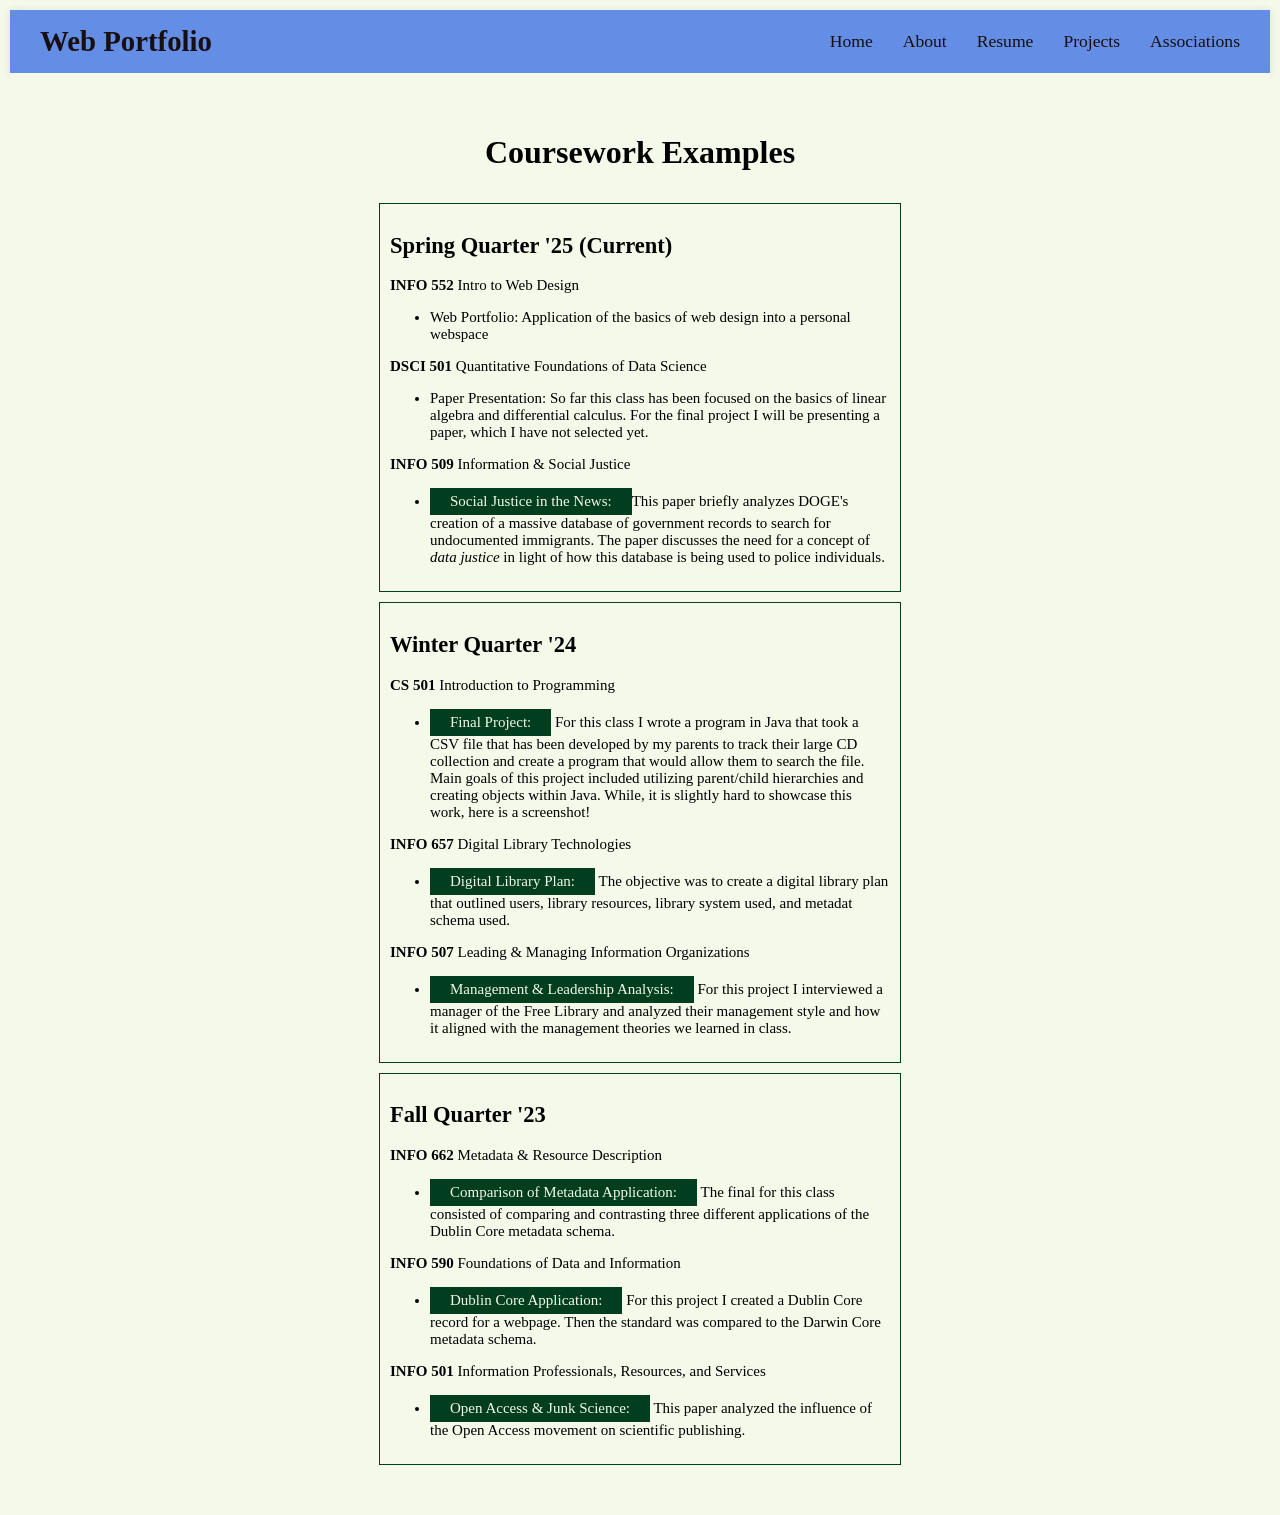
==== projects.html @ 8d5aa869 "Add files via upload" ====
<!DOCTYPE html>
<html lang="en">

<head>
    <meta charset="UTF-8">
    <title>Sonya Morud Portfolio</title>
    <link rel="stylesheet" href="styles.css">
</head>

<body>
    <header>
        <div class="nav-container">
            <h1 id="nav-title"><a href="#">Web Portfolio</a></h1>
            <nav>
                <ul class="nav-links">
                    <li><a href="index.html">Home</a></li>
                    <li><a href="about.html">About</a></li>
                    <li><a href="resume.html">Resume</a></li>
                    <li><a href="projects.html">Projects</a></li>
                    <li><a href="associations.html">Associations</a></li>
                </ul>
            </nav>
        </div>
    </header>
    <div class="flex-container">
        <h1>Coursework Examples</h1>
        <div>
            <h2>Spring Quarter '25 (Current)</h2>
            <p><b>INFO 552</b> Intro to Web Design </p>
            <ul>
                <li>Web Portfolio: Application of the basics of web design into a personal webspace</li>
            </ul>
            <p><b>DSCI 501</b> Quantitative Foundations of Data Science </p>
            <ul>
                <li>Paper Presentation: So far this class has been focused on the basics of linear algebra and
                    differential
                    calculus. For the final project I will be presenting a paper, which I have not selected yet.
                </li>
            </ul>
            <p><b>INFO 509</b> Information & Social Justice</p>
            <ul>
                <li><a href="./INFO509.pdf" class="button-link">Social Justice in the News:</a>This paper briefly analyzes
                    DOGE's creation of a massive database
                    of government records to search for undocumented immigrants. The paper discusses the need for
                    a concept of <em>data justice</em> in light of how this database is being used to police
                    individuals.
                </li>
            </ul>
        </div>
        <div>
            <h2>Winter Quarter '24</h2>
            <p><b>CS 501</b> Introduction to Programming</p>
            <ul>
                <li><a href="CS501.png" class="button-link">Final Project:</a> For this class I wrote a program in Java that
                    took a CSV file
                    that has been developed by my parents to track their large CD collection
                    and create a program that would allow them to search the file. Main goals
                    of this project included utilizing parent/child hierarchies and creating
                    objects within Java. While, it is slightly hard to showcase this work, here is a screenshot!
                </li>
            </ul>
            <p><b>INFO 657</b> Digital Library Technologies</p>
            <ul>
                <li><a href="INFO657.pdf" class="button-link">Digital Library Plan:</a> The objective was to create a digital
                    library plan that
                    outlined users, library resources, library system used, and metadat schema used.
                </li>
            </ul>
            <p><b>INFO 507</b> Leading & Managing Information Organizations</p>
            <ul>
                <li><a href="INFO507.pdf" class="button-link">Management & Leadership Analysis:</a> For this project I
                    interviewed a manager of the Free Library
                    and analyzed their management style and how it aligned with the management theories we learned in
                    class.
                </li>
            </ul>
        </div>
        <div>
            <h2>Fall Quarter '23</h2>
            <p><b>INFO 662</b> Metadata & Resource Description</p>
            <ul>
                <li><a href="INFO662.pdf" class="button-link">Comparison of Metadata Application:</a> The final for this
                    class consisted of comparing and contrasting
                    three different applications of the Dublin Core metadata schema.
                </li>
            </ul>
            <p><b>INFO 590</b> Foundations of Data and Information</p>
            <ul>
                <li><a href="INFO590.pdf" class="button-link">
                        Dublin Core Application:</a> For this project I created a Dublin Core record for a webpage. Then
                    the standard was compared to the Darwin Core metadata schema.
                </li>
            </ul>
            <p><b>INFO 501</b> Information Professionals, Resources, and Services</p>
            <ul>
                <li><a href="INFO501.pdf" class="button-link">Open Access & Junk Science:</a> This paper analyzed the
                    influence of the Open Access movement on
                    scientific publishing.
                </li>
            </ul>
        </div>
    </div>

</html>
---- styles.css ----
/* Global */
body {
    font-family: 'Fauna One', serif;
    background-color: #F4F9E9;
    margin: 10px;
    padding: 0px;
}
/* Link */
a.button-link {
    background-color: #003E1F;
    color: #F4F9E9;
    padding: 5px 20px;
    text-align: center;
    text-decoration: none;
    display: inline-block;
    transition: background-color 0.3s ease, color 0.3s ease;
}

a.button-link:hover,
a.button-link:active {
    background-color: #FFA59E;
    color: #170F11;
}
/* Header */
header {
    background-color: #648DE5;
    box-shadow: 0 1px 8px #ddd;
    padding: 15px 30px;
}

.nav-container {
    display: flex;
    justify-content: space-between;
    align-items: center;
    max-width: 1200px;
    margin: auto;
    flex-wrap: wrap;
}

/* Title */
#nav-title {
    font-family: Cinzel, serif;
    font-size: 1.8em;
    margin: 0; 
}

#nav-title a {
    text-decoration: none;
    color: #170F11;
}

/* Nav Links */
.nav-links {
    list-style: none;
    display: flex;
    gap: 30px;
    margin: 0;
    padding: 0;
}

.nav-links a {
    text-decoration: none;
    color: #170F11;
    font-family: 'Fauna One', serif;
    font-size: 1.1em;
    transition: color 0.3s ease;
    background-color: transparent;;
}

.nav-links a:hover {
    color: #F4F9E9;
    border-bottom: 2px solid #F4F9E9;
    padding-bottom: 2px;
}

/* Masonry Container */
.masonry-container {
    column-count: 2;
    column-gap: 20px;
    padding: 20px;
    background-color: #F4F9E9;
}

.masonry-item {
    background: #F4F9E9;
    border: 1px solid #003E1F;
    margin-bottom: 20px;
    padding: 15px;
    display: inline-block;
    width: 100%;
    box-sizing: border-box;
    break-inside: avoid;
}


/* Flexbox */
.flex-container {
    display: flex;
    flex-direction: column;
    flex-wrap: wrap;
    justify-content: space-between;
    align-items: center;
    gap: 10px;
    padding: 40px 50px;
    background-color: #F4F9E9;
}

.flex-container>div {
    background-color: #F4F9E9;
    text-align: left;
    padding: 10px;
    font-size: 15px;
    border: 1px solid #003E1F;
    width: 500px;
    margin: 0px;
}
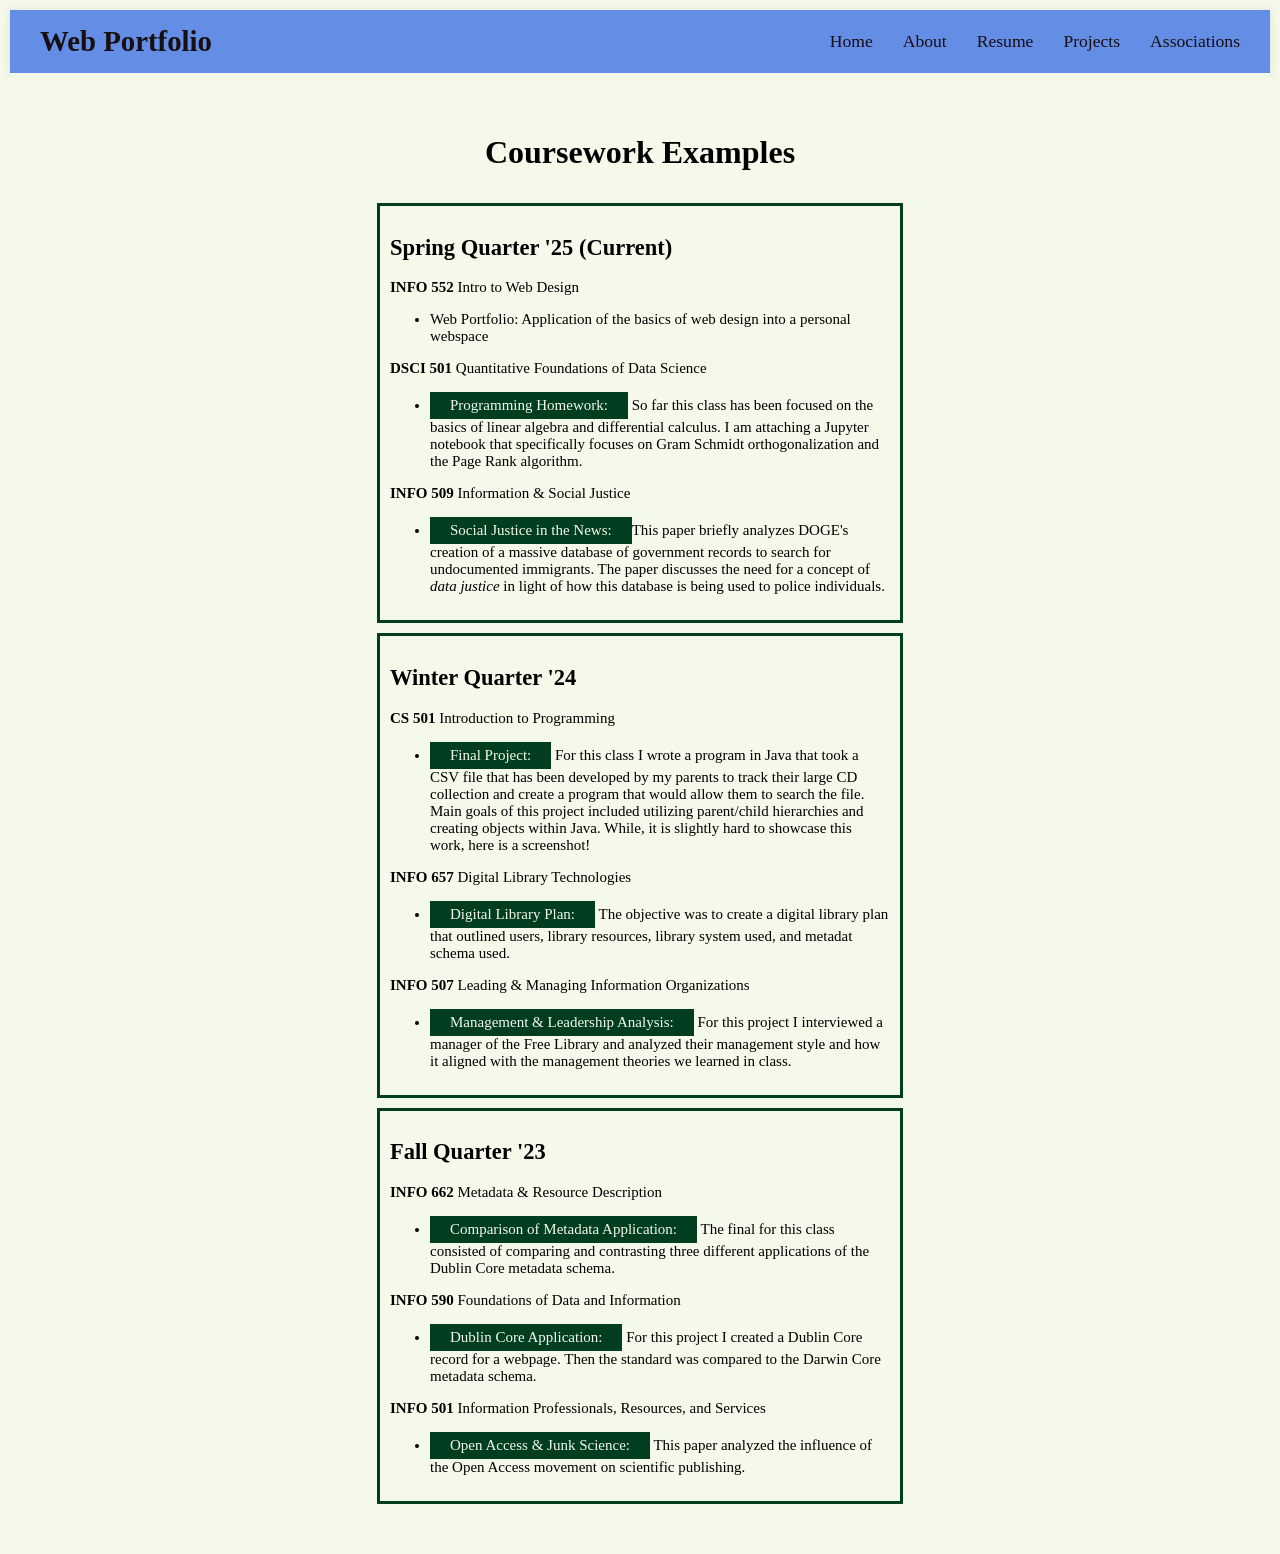
==== commit 7a78322c: "Add files via upload" ====
--- a/projects.html
+++ b/projects.html
@@ -32,9 +32,9 @@
             </ul>
             <p><b>DSCI 501</b> Quantitative Foundations of Data Science </p>
             <ul>
-                <li>Paper Presentation: So far this class has been focused on the basics of linear algebra and
-                    differential
-                    calculus. For the final project I will be presenting a paper, which I have not selected yet.
+                <li><a href="DSCI501.ipynb" class="button-link">Programming Homework:</a> So far this class has been focused on the basics of linear algebra and
+                    differential calculus. I am attaching a Jupyter notebook that specifically focuses on 
+                    Gram Schmidt orthogonalization and the Page Rank algorithm.
                 </li>
             </ul>
             <p><b>INFO 509</b> Information & Social Justice</p>
--- a/styles.css
+++ b/styles.css
@@ -83,13 +83,28 @@
 
 .masonry-item {
     background: #F4F9E9;
-    border: 1px solid #003E1F;
+    border: 3px solid #003E1F;
     margin-bottom: 20px;
     padding: 15px;
     display: inline-block;
     width: 100%;
     box-sizing: border-box;
     break-inside: avoid;
+}
+.masonry-item img {
+    max-width: 50%;
+    max-height: 50%;
+    height: auto;
+    display: block;
+    margin: 0 auto;
+}
+.masonry-item h2 {
+    font-size: 1.5em;
+    margin: 0;
+}
+.masonry-item p {
+    font-size: 1em;
+    margin: 10px 0;
 }
 
 
@@ -110,7 +125,7 @@
     text-align: left;
     padding: 10px;
     font-size: 15px;
-    border: 1px solid #003E1F;
+    border: 3px solid #003E1F;
     width: 500px;
     margin: 0px;
 }
